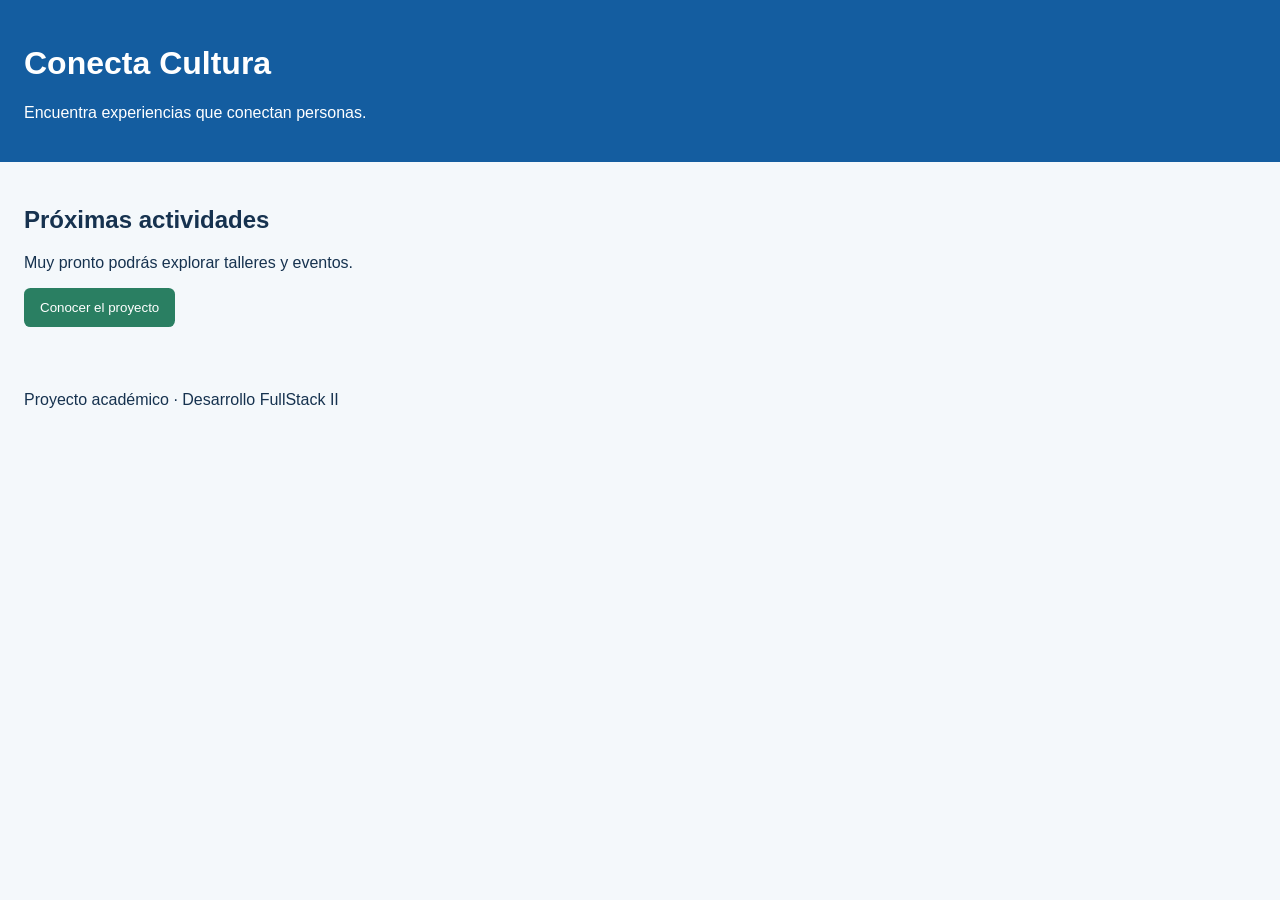
==== index.html @ 4db8a35a "chore: crear estructura inicial del proyecto" ====
<!DOCTYPE html>
<html lang="es">
<head>
    <meta charset="UTF-8">
    <meta name="viewport" content="width=device-width, initial-scale=1.0">
    <meta name="description" content="Actividades y talleres de Conecta Cultura">
    <title>Conecta Cultura | Inicio</title>
    <link rel="stylesheet" href="assets/css/estilos.css">
</head>
<body>
    <header>
     <h1>Conecta Cultura</h1>
     <p>Encuentra experiencias que conectan personas.</p>
</header>

<main>
    <section>
     <h2>Próximas actividades</h2>
     <p>Muy pronto podrás explorar talleres y eventos.</p>
     <button id="boton-bienvenida" type="button">Conocer el proyecto</button>
    </section>
</main>

<footer>
    <p>Proyecto académico · Desarrollo FullStack II</p>
</footer>

<script src="assets/js/app.js"></script>
</body>
</html>
---- assets/css/estilos.css ----
* {
    box-sizing: border-box;
}

body {
    margin: 0;
    font-family: Arial, sans-serif;
    color: #16324f;
    background-color: #f4f8fb;
}

header,
main,
footer {
    padding: 1.5rem;
}

header {
    color: #ffffff;
    background-color: #145da0;
}

button {
    padding: 0.75rem 1rem;
    color: #ffffff;
    background-color: #2a7f62;
    border: 0;
    border-radius: 0.4rem;
    cursor: pointer;
}
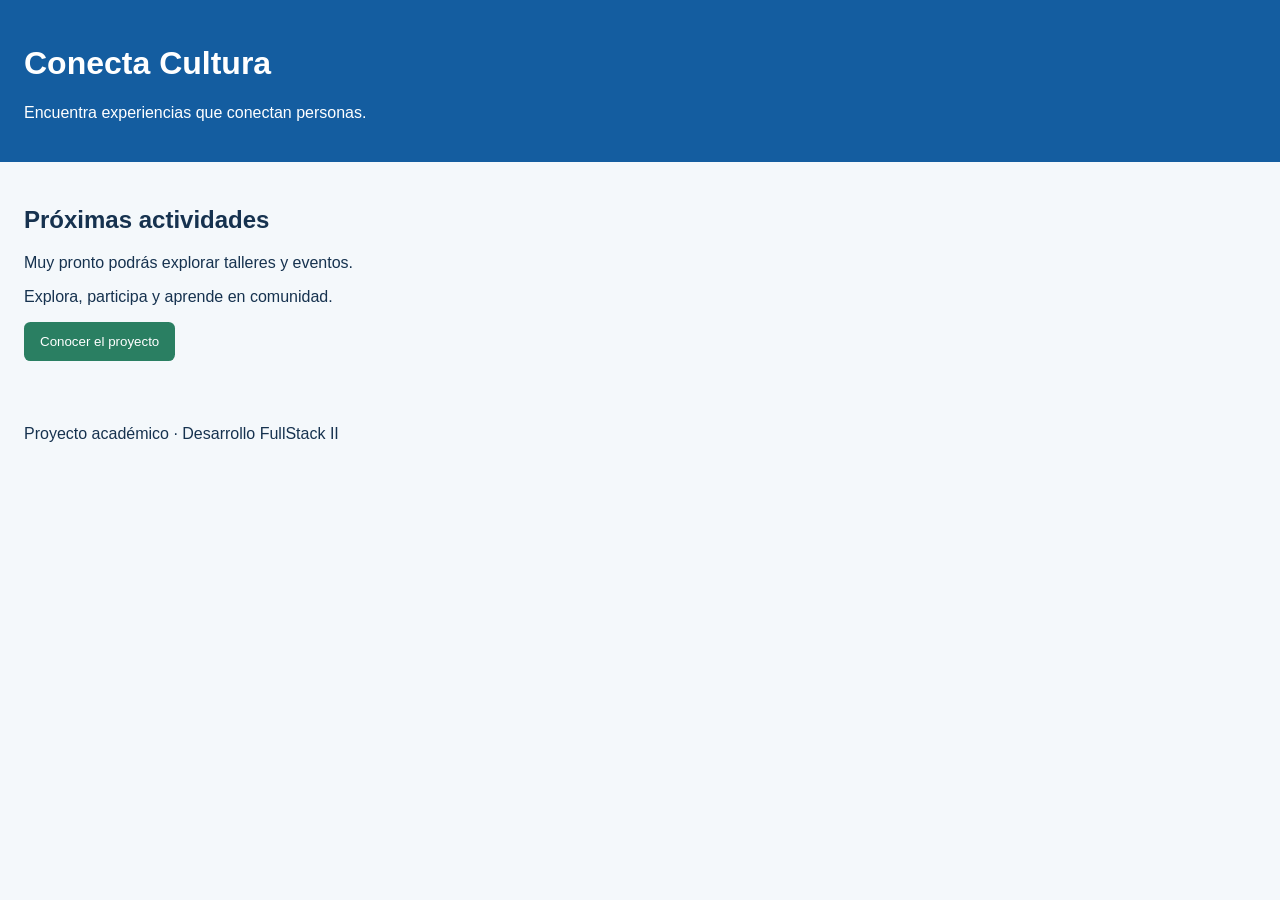
==== commit ea7e15b0: "feat: agregar mensaje principal de la plataforma" ====
--- a/index.html
+++ b/index.html
@@ -17,6 +17,7 @@
     <section>
      <h2>Próximas actividades</h2>
      <p>Muy pronto podrás explorar talleres y eventos.</p>
+     <p class="mensaje-inicial">Explora, participa y aprende en comunidad.</p>
      <button id="boton-bienvenida" type="button">Conocer el proyecto</button>
     </section>
 </main>
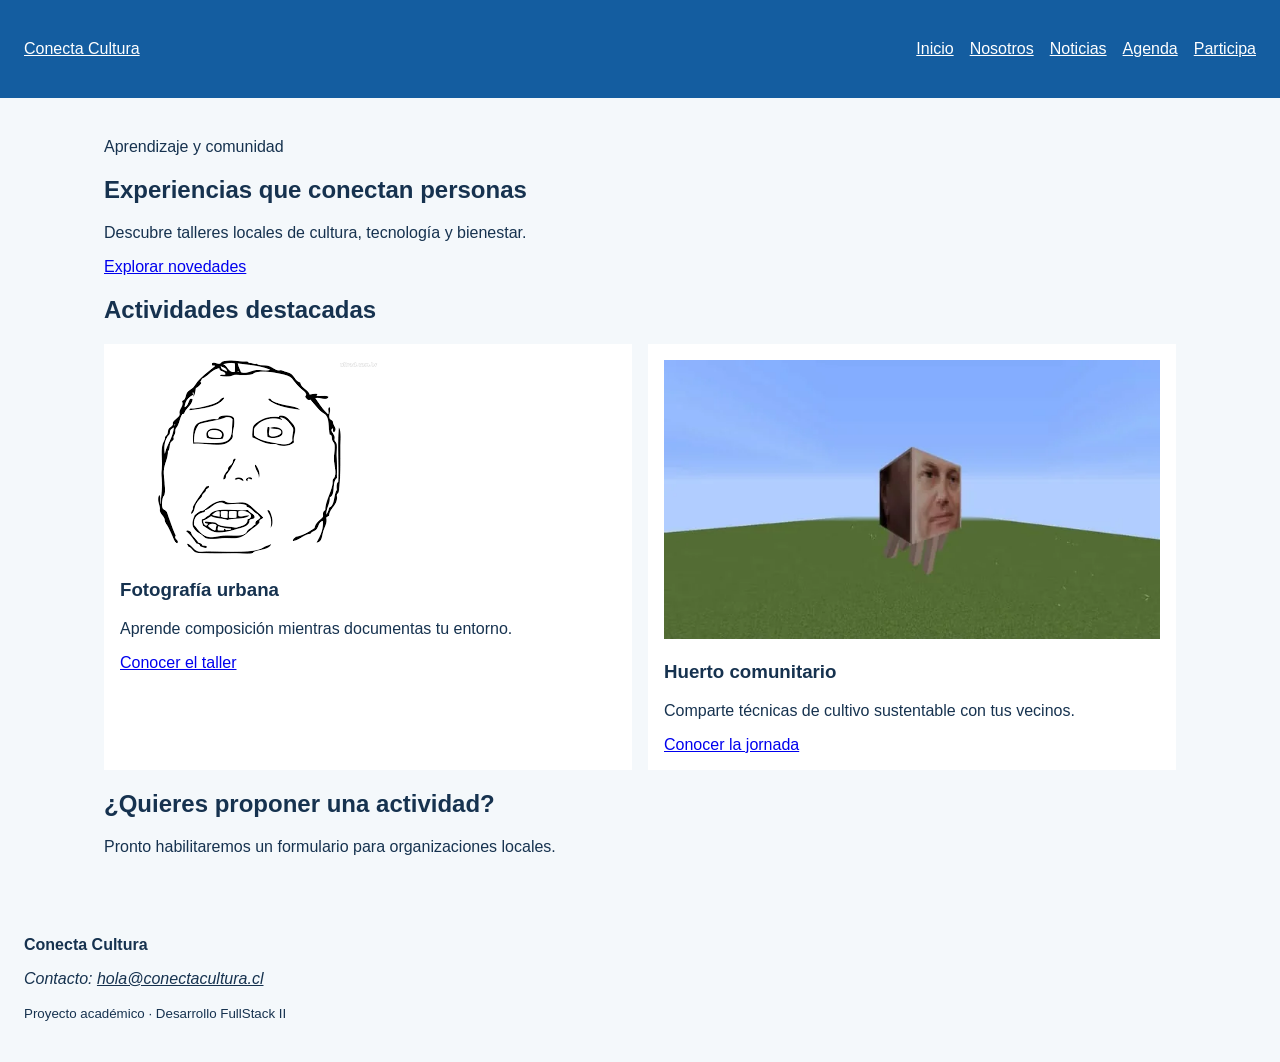
==== commit 8554ea19: "resumen se agrego participar.html, agenda.html y confirmacion.html con sus respectivos links añadido" ====
--- a/index.html
+++ b/index.html
@@ -3,29 +3,68 @@
 <head>
     <meta charset="UTF-8">
     <meta name="viewport" content="width=device-width, initial-scale=1.0">
-    <meta name="description" content="Actividades y talleres de Conecta Cultura">
-    <title>Conecta Cultura | Inicio</title>
+    <meta name="description" content="Talleres y actividades de Conecta Cultura">
+    <title>Inicio | Conecta Cultura</title>
     <link rel="stylesheet" href="assets/css/estilos.css">
 </head>
 <body>
-    <header>
-     <h1>Conecta Cultura</h1>
-     <p>Encuentra experiencias que conectan personas.</p>
+    <a class="salto-contenido" href="#contenido-principal">Ir al contenido</a>
+    <header class="cabecera-sitio">
+     <a class="marca" href="index.html">Conecta Cultura</a>
+     <nav aria-label="Navegación principal">
+        <ul class="menu">
+            <li><a href="index.html" aria-current="page">Inicio</a></li>
+            <li><a href="nosotros.html">Nosotros</a></li>
+            <li><a href="noticias.html">Noticias</a></li>
+            <li><a href="agenda.html">Agenda</a></li>
+            <li><a href="participar.html">Participa</a></li>
+        </ul>
+     </nav>
 </header>
 
-<main>
-    <section>
-     <h2>Próximas actividades</h2>
-     <p>Muy pronto podrás explorar talleres y eventos.</p>
-     <p class="mensaje-inicial">Explora, participa y aprende en comunidad.</p>
-     <button id="boton-bienvenida" type="button">Conocer el proyecto</button>
+<main id="contenido-principal">
+    <section class="presentacion">
+        <p class="etiqueta">Aprendizaje y comunidad</p>
+        <h1>Experiencias que conectan personas</h1>
+        <p>Descubre talleres locales de cultura, tecnología y bienestar.</p>
+        <a class="boton" href="noticias.html">Explorar novedades</a>
     </section>
+
+    <section aria-labelledby="titulo-actividades">
+        <h2 id="titulo-actividades">Actividades destacadas</h2>
+        <div class="grilla-tarjetas">
+            <article class="tarjeta">
+                <img src="assets/img/fotografia.jpg"
+                    alt="Participantes fotografiando edificios del barrio">
+                <h3>Fotografía urbana</h3>
+                <p>Aprende composición mientras documentas tu entorno.</p>
+                <a href="noticia-detalle-1.html">Conocer el taller</a>
+
+            </article>
+            <article class="tarjeta">
+                <img src="assets/img/huerto.jpg"
+                    alt="Manos plantando una hierba en un huerto comunitario">
+                <h3>Huerto comunitario</h3>
+                <p>Comparte técnicas de cultivo sustentable con tus vecinos.</p>
+                <a href="noticia-detalle-2.html">Conocer la jornada</a>
+            </article>
+        </div>
+    </section>
+
+    <aside class="aviso" aria-labelledby="titulo-aviso">
+        <h2 id="titulo-aviso">¿Quieres proponer una actividad?</h2>
+        <p>Pronto habilitaremos un formulario para organizaciones locales.</p>
+    </aside>
+
 </main>
 
-<footer>
-    <p>Proyecto académico · Desarrollo FullStack II</p>
-</footer>
+<footer class="pie-sitio">
+    <p><strong>Conecta Cultura</strong></p>
+    <address>Contacto: <a
+href="mailto:hola@conectacultura.cl">hola@conectacultura.cl</a></address>
+    <p><small>Proyecto académico · Desarrollo FullStack II</small></p>
 
-<script src="assets/js/app.js"></script>
+    </footer>
+    <script src="assets/js/app.js"></script>
 </body>
 </html>
--- a/assets/css/estilos.css
+++ b/assets/css/estilos.css
@@ -27,4 +27,101 @@
     border: 0;
     border-radius: 0.4rem;
     cursor: pointer;
-}+}
+
+.cabecera-sitio,
+.menu,
+.grilla-tarjetas {
+    display: flex;
+    gap: 1rem;
+}
+.cabecera-sitio {
+    align-items: center;
+    justify-content: space-between;
+}
+.menu {
+    padding: 0;
+    list-style: none;
+}
+.marca,
+.menu a,
+.pie-sitio a {
+    color: inherit;
+}
+main {
+    max-width: 70rem;
+    margin-inline: auto;
+}
+.grilla-tarjetas {
+    flex-wrap: wrap;
+}
+.tarjeta {
+    flex: 1 1 18rem;
+    padding: 1rem;
+    background: #ffffff;
+}
+img {
+    max-width: 100%;
+    height: auto;
+}
+.salto-contenido {
+    position: absolute;
+    left: -10000px;
+}
+.salto-contenido:focus {
+    position: static;
+}
+.tabla-contenedor {
+    max-width: 100%;
+    overflow-x: auto;
+}
+
+table {
+    width: 100%;
+    border-collapse: collapse;
+    background-color: #ffffff;
+}
+
+caption {
+    padding: 0.75rem;
+    font-weight: bold;
+    text-align: left;
+}
+
+th,
+td {
+    padding: 0.75rem;
+    border: 1px solid #b8c4cf;
+    text-align: left;
+}
+
+thead {
+    color: #ffffff;
+    background-color: #145da0;
+}
+
+.formulario {
+  display: grid;
+  gap: 1rem;
+  max-width: 42rem;
+}
+
+.formulario fieldset {
+  display: grid;
+  gap: 0.75rem;
+  padding: 1rem;
+  border: 1px solid #b8c4cf;
+}
+
+.formulario input,
+.formulario select,
+.formulario textarea {
+  width: 100%;
+  padding: 0.7rem;
+  font: inherit;
+}
+
+.formulario input[type="radio"],
+.formulario input[type="checkbox"] {
+  width: auto;
+}
